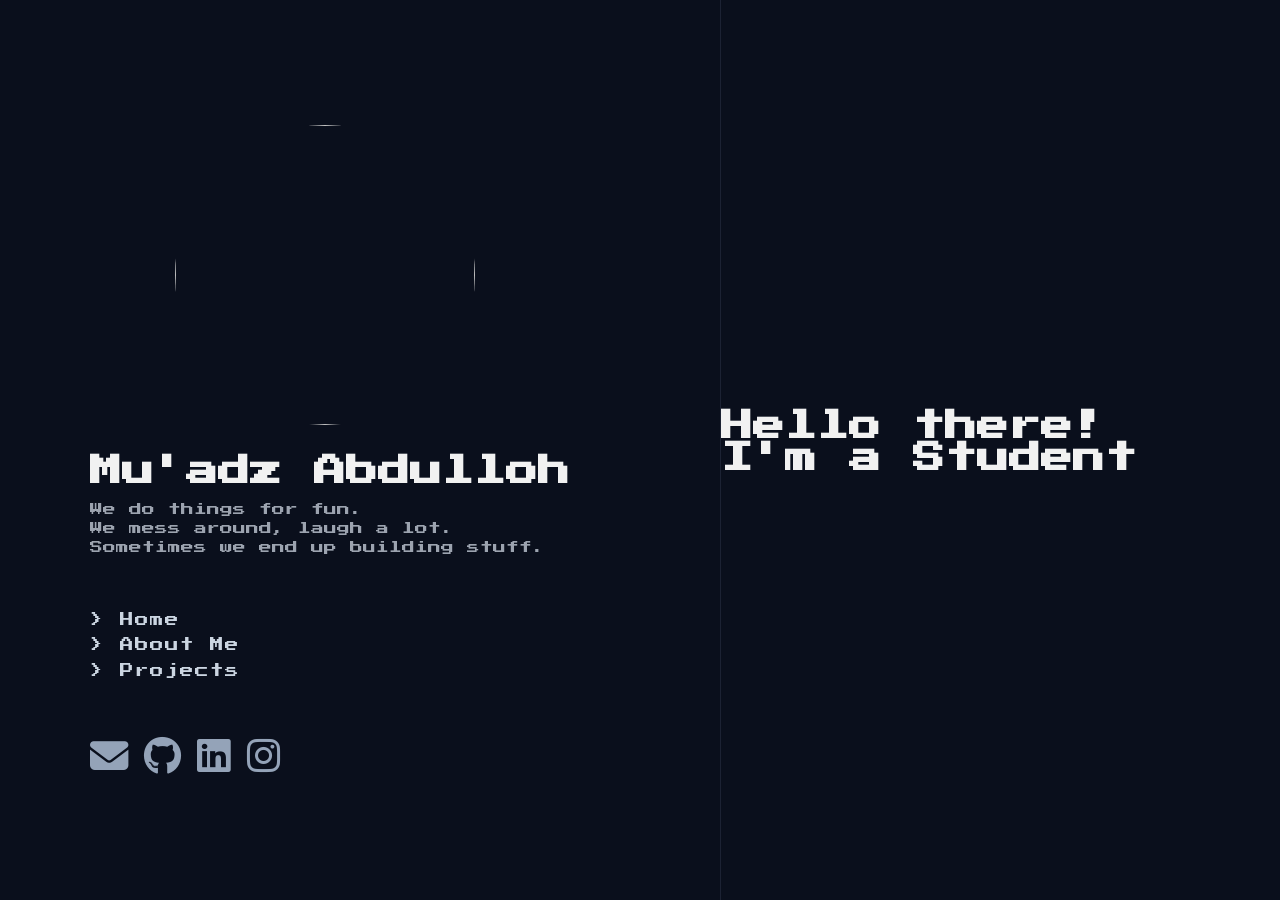
==== index.html @ c580a96c "First commit" ====
<!doctype html>
<html lang="en">
  <head>
    <meta charset="UTF-8" />
    <meta name="viewport" content="width=device-width, initial-scale=1.0" />
    <title>Tugas Portofolio</title>
    <link rel="stylesheet" href="style.css" />
    <script src="https://cdn.jsdelivr.net/npm/@tailwindcss/browser@4"></script>
    <link
      href="https://fonts.googleapis.com/css2?family=Press+Start+2P&display=swap"
      rel="stylesheet"
    />
    <link
      rel="stylesheet"
      href="https://cdnjs.cloudflare.com/ajax/libs/font-awesome/6.5.1/css/all.min.css"
    />
  </head>
  <body>
    <div class="glow"></div>
    <aside>
      <header>
        <img
          src="https://avatars.githubusercontent.com/u/150493418?v=4"
          alt=""
        />
        <h1>Mu'adz Abdulloh</h1>
        <p>
          We do things for fun. <br />We mess around, laugh a lot.
          <br />Sometimes we end up building stuff.
        </p>
      </header>
      <nav>
        <ul>
          <li><a href="#">> Home</a></li>
          <li><a href="./about.html">> About Me</a></li>
          <li><a href="./projects.html">> Projects</a></li>
        </ul>
      </nav>
      <footer>
        <a href="mailto:24051204080@mhs.unesa.ac.id" target="_blank"
          ><i class="fa fa-envelope fa-2x"></i
        ></a>
        <a href="https://github.com/MadZMana" target="_blank"
          ><i class="fab fa-github fa-2x"></i
        ></a>
        <a
          href="https://www.linkedin.com/in/muadz-abdulloh-5291502b5/"
          target="_blank"
          ><i class="fab fa-linkedin fa-2x"></i
        ></a>
        <a href="https://www.instagram.com/_not_madz_/" target="_blank"
          ><i class="fab fa-instagram fa-2x"></i
        ></a>
      </footer>
    </aside>

    <main class="w-1/2 px-16 space-y-0">
      <section id="home1" class="space-y-4">
        <h1 class="text-gray-400">
          Hello there! <br />I'm a
          <span class="text-blue-400" id="typewrite">student</span
          ><span class="text-blue-400" id="cursor"></span>
        </h1>
        <br />
      </section>
    </main>
    <script src="script.js"></script>
  </body>
</html>
---- style.css ----
html,
body {
  min-height: 100%;
}

body {
  margin: 0;
  display: flex;
  min-height: 100vh;
  background-color: #0a0f1c;
  color: #f1f1f1;
  font-family: "Press Start 2P", monospace;
  overflow: auto;
}

aside {
  position: sticky;
  top: 0;
  width: 70vh;
  height: 100vh;
  display: flex;
  flex-direction: column;
  justify-content: center;
  padding-left: 7%;
  background-color: #0a0f1c;
  border-right: 1px solid #1c2233;
}

main {
  flex: 1;
  height: 100vh;
  overflow-y: scroll;
  scroll-snap-type: y mandatory;
  scroll-behavior: smooth;
}

main section {
  min-height: 100vh;
  scroll-snap-align: start;
  display: flex;
  flex-direction: column;
  justify-content: center;
}

h1 {
  font-size: 2rem;
  margin: 0;
  font-weight: 700;
}

h2 {
  font-size: 1rem;
  font-weight: 500;
  color: #a0aec0;
  margin-top: 0.3rem;
}

p {
  font-size: 0.8rem;
  color: #9ca3af;
  margin-top: 0.8rem;
  line-height: 1.5;
  max-width: 1000px;
}

header p {
  max-width: 500px;
}

nav {
  margin-top: 2rem;
}

nav ul {
  list-style: none;
  padding: 0;
  margin: 0;
}

nav li {
  margin: 0.7rem 0;
  font-size: 0.85rem;
  letter-spacing: 1px;
}

nav a {
  text-decoration: none;
  color: #cbd5e1;
  transition: color 0.2s;
}

nav a:hover {
  color: #60a5fa;
}

footer {
  margin-top: 3rem;
  display: flex;
  gap: 1rem;
}

footer a {
  color: #94a3b8;
  text-decoration: none;
  font-size: 1.2rem;
  transition: color 0.2s;
}

footer a:hover {
  color: #60a5fa;
}

.glow {
  position: fixed;
  width: 200px;
  height: 200px;
  border-radius: 50%;
  pointer-events: none;
  background: radial-gradient(circle, rgba(84, 175, 255, 0.5), transparent 70%);
  filter: blur(30px);
  transform: translate(-50%, -50%);
  transition: opacity 0.3s ease;
  opacity: 0;
  z-index: 1000;
}

img {
  width: 300px;
  height: 300px;
  object-fit: cover;
  border-radius: 50%;
  margin: 0 10px 30px 85px;
}
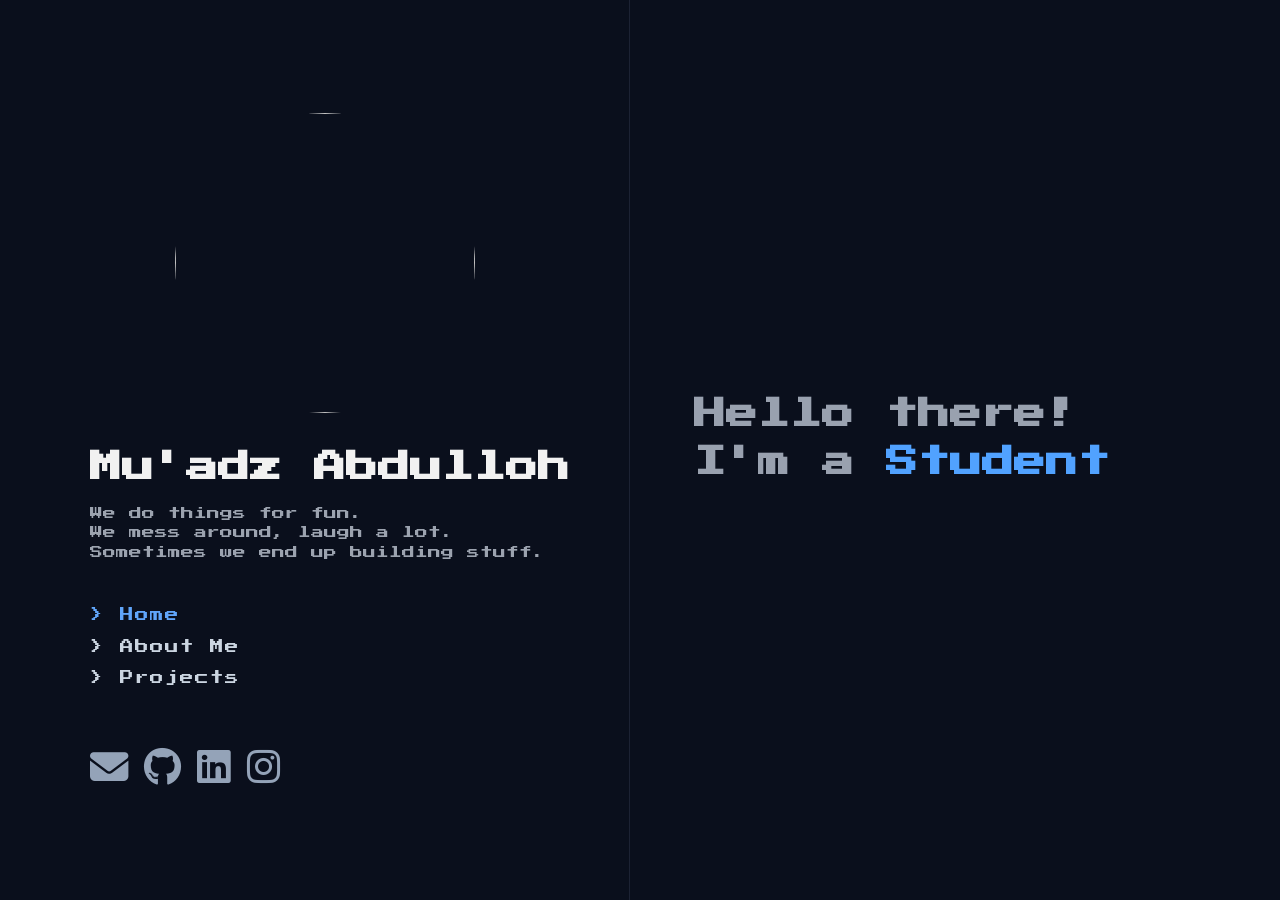
==== commit db1e3306: "add some spices" ====
--- a/index.html
+++ b/index.html
@@ -4,8 +4,6 @@
     <meta charset="UTF-8" />
     <meta name="viewport" content="width=device-width, initial-scale=1.0" />
     <title>Tugas Portofolio</title>
-    <link rel="stylesheet" href="style.css" />
-    <script src="https://cdn.jsdelivr.net/npm/@tailwindcss/browser@4"></script>
     <link
       href="https://fonts.googleapis.com/css2?family=Press+Start+2P&display=swap"
       rel="stylesheet"
@@ -14,6 +12,240 @@
       rel="stylesheet"
       href="https://cdnjs.cloudflare.com/ajax/libs/font-awesome/6.5.1/css/all.min.css"
     />
+    <style>
+      * {
+        box-sizing: border-box;
+      }
+
+      html {
+        line-height: 1.5;
+      }
+
+      :where(h3, h5, p, ul) {
+        margin: 0;
+      }
+
+      :where(a) {
+        color: inherit;
+        text-decoration: none;
+      }
+
+      [hidden] {
+        display: none !important;
+      }
+
+      body {
+        margin: 0;
+        display: flex;
+        min-height: 100vh;
+        background-color: #0a0f1c;
+        color: #f1f1f1;
+        font-family: "Press Start 2P", monospace;
+        overflow: auto;
+      }
+
+      aside {
+        position: sticky;
+        top: 0;
+        width: 70vh;
+        height: 100vh;
+        display: flex;
+        flex-direction: column;
+        justify-content: center;
+        padding-left: 7%;
+        background-color: #0a0f1c;
+        border-right: 1px solid #1c2233;
+      }
+
+      main {
+        flex: 1;
+        min-width: 0;
+        height: 100vh;
+      }
+
+      .view {
+        height: 100%;
+      }
+
+      .home {
+        padding-inline: 4rem;
+      }
+
+      .home h1 {
+        color: #99a1af;
+      }
+
+      .home h1 span {
+        color: #51a2ff;
+      }
+
+      .home,
+      .about,
+      .project-list {
+        overflow-y: scroll;
+        scroll-snap-type: y mandatory;
+        scroll-behavior: smooth;
+      }
+
+      main section {
+        min-height: 100vh;
+        scroll-snap-align: start;
+        display: flex;
+        flex-direction: column;
+        justify-content: center;
+      }
+
+      .projects {
+        display: flex;
+        flex-direction: column;
+      }
+
+      .projects h1 {
+        padding: 1.5rem 2rem;
+      }
+
+      .project-list {
+        flex: 1;
+        min-height: 0;
+      }
+
+      .project-list > section {
+        min-height: 100%;
+        padding-inline: 2rem;
+      }
+
+      h1 {
+        font-size: 2rem;
+        margin: 0;
+        font-weight: 700;
+      }
+
+      .about h1,
+      .projects h1 {
+        color: #2b7fff;
+      }
+
+      .about > section > * + * {
+        margin-top: 1rem;
+      }
+
+      .about h3,
+      .project-card h3 {
+        font-size: 1.25rem;
+        line-height: 1.75rem;
+      }
+
+      .about h5 {
+        margin-top: 0.5rem;
+        color: #99a1af;
+        font-size: 0.875rem;
+        font-weight: 600;
+      }
+
+      .about ul {
+        padding: 0;
+        color: #d1d5dc;
+        list-style: none;
+      }
+
+      .about li + li {
+        margin-top: 0.5rem;
+      }
+
+      .project-card {
+        padding: 1rem;
+        background-color: #1e2939;
+        border-radius: 0.5rem;
+      }
+
+      .about a,
+      .project-card a {
+        color: #8ec5ff;
+      }
+
+      .about a:hover,
+      .project-card a:hover {
+        text-decoration: underline;
+      }
+
+      p {
+        font-size: 0.8rem;
+        color: #9ca3af;
+        margin-top: 0.8rem;
+        line-height: 1.5;
+        max-width: 1000px;
+      }
+
+      header p {
+        max-width: 500px;
+      }
+
+      nav {
+        margin-top: 2rem;
+      }
+
+      nav ul {
+        list-style: none;
+        padding: 0;
+        margin: 0;
+      }
+
+      nav li {
+        margin: 0.7rem 0;
+        font-size: 0.85rem;
+        letter-spacing: 1px;
+      }
+
+      nav a {
+        text-decoration: none;
+        color: #cbd5e1;
+        transition: color 0.2s;
+      }
+
+      nav a:hover,
+      nav a[aria-current="page"] {
+        color: #60a5fa;
+      }
+
+      footer {
+        margin-top: 3rem;
+        display: flex;
+        gap: 1rem;
+      }
+
+      footer a {
+        color: #94a3b8;
+        text-decoration: none;
+        font-size: 1.2rem;
+        transition: color 0.2s;
+      }
+
+      footer a:hover {
+        color: #60a5fa;
+      }
+
+      .glow {
+        position: fixed;
+        width: 200px;
+        height: 200px;
+        border-radius: 50%;
+        pointer-events: none;
+        background: radial-gradient(circle, rgba(84, 175, 255, 0.5), transparent 70%);
+        filter: blur(30px);
+        transform: translate(-50%, -50%);
+        transition: opacity 0.3s ease;
+        opacity: 0;
+        z-index: 1000;
+      }
+
+      img {
+        width: 300px;
+        height: 300px;
+        object-fit: cover;
+        border-radius: 50%;
+        margin: 0 10px 30px 85px;
+      }
+    </style>
   </head>
   <body>
     <div class="glow"></div>
@@ -31,9 +263,9 @@
       </header>
       <nav>
         <ul>
-          <li><a href="#">> Home</a></li>
-          <li><a href="./about.html">> About Me</a></li>
-          <li><a href="./projects.html">> Projects</a></li>
+          <li><a href="#home" aria-current="page">> Home</a></li>
+          <li><a href="#about">> About Me</a></li>
+          <li><a href="#projects">> Projects</a></li>
         </ul>
       </nav>
       <footer>
@@ -44,7 +276,7 @@
           ><i class="fab fa-github fa-2x"></i
         ></a>
         <a
-          href="https://www.linkedin.com/in/muadz-abdulloh-5291502b5/"
+          href="https://www.linkedin.com/in/muadz-abdulloh/"
           target="_blank"
           ><i class="fab fa-linkedin fa-2x"></i
         ></a>
@@ -54,17 +286,254 @@
       </footer>
     </aside>
 
-    <main class="w-1/2 px-16 space-y-0">
-      <section id="home1" class="space-y-4">
-        <h1 class="text-gray-400">
-          Hello there! <br />I'm a
-          <span class="text-blue-400" id="typewrite">student</span
-          ><span class="text-blue-400" id="cursor"></span>
-        </h1>
-        <br />
-      </section>
+    <main>
+      <div class="view home" data-view="home">
+        <section id="home1">
+          <h1>
+            Hello there! <br />I'm a
+            <span id="typewrite">student</span
+            ><span id="cursor"></span>
+          </h1>
+          <br />
+        </section>
+      </div>
+
+      <div class="view about" data-view="about" hidden>
+        <section id="overview">
+          <h1>About</h1>
+          <p>
+            I'm a student who is interested in backend development and cyber
+            security. I don't interested in frontend development, but I'll do my
+            best to learn it as well. I love to learn new things and improve my
+            skills.
+          </p>
+
+          <p>
+            I have some experience in CTFs and web development projects. I'm
+            always looking for new challenges and opportunities to grow.
+          </p>
+        </section>
+
+        <section id="experience">
+          <h1>Experience</h1>
+          <br />
+          <div>
+            <h3>Student</h3>
+            <h5>
+              > State University of Surabaya
+            </h5>
+            <h5>
+              > 2024 — Present
+            </h5>
+            <p>
+              Currently pursuing a degree in Informatics Engineering, focusing on
+              Software Development and Artificial Intelligence.
+            </p>
+          </div>
+          <div>
+            <h3>CTF Participant</h3>
+            <h5>
+              > Various Competitions
+            </h5>
+            <h5>
+              > 2024 — Present
+            </h5>
+            <p>
+              - Participated in multiple Capture The Flag (CTF) competitions.<br />
+              - Gained hands-on experience in identifying and exploiting
+              vulnerabilities.<br />
+              - Mostly focused on Digital Forensics and Reverse Engineering
+              challenges.
+            </p>
+          </div>
+          <div>
+            <h3>Teacher</h3>
+            <h5>
+              > Al-Kautsar Boarding School
+            </h5>
+            <h5>
+              > 2023 — 2024
+            </h5>
+            <p>
+              - Taught Mathematics and Science subjects to elementary school
+              students.<br />
+              - Taught Fiqh and Quran recitation to junior high school students.
+            </p>
+          </div>
+        </section>
+        <section id="contact">
+          <h1>Contact Me</h1>
+          <br />
+          <ul>
+            <li>
+              <strong>Email:</strong>
+              <a
+                href="mailto:24051204080@mhs.unesa.ac.id"
+                target="_blank"
+                >24051204080@mhs.unesa.ac.id</a
+              >
+            </li>
+            <li>
+              <strong>LinkedIn:</strong>
+              <a
+                href="https://www.linkedin.com/in/muadz-abdulloh-5291502b5/"
+                target="_blank"
+                >www.linkedin.com/in/muadz-abdulloh-5291502b5</a
+              >
+            </li>
+            <li>
+              <strong>GitHub:</strong>
+              <a
+                href="https://github.com/MadZMana"
+                target="_blank"
+                >github.com/MadZMana</a
+              >
+            </li>
+          </ul>
+        </section>
+      </div>
+
+      <div class="view projects" data-view="projects" hidden>
+        <h1 id="projects-title">Projects</h1>
+        <div
+          class="project-list"
+          role="region"
+          aria-labelledby="projects-title"
+          tabindex="0"
+        >
+          <section id="project1">
+            <div class="project-card">
+              <h3>Aozora</h3>
+              <p>
+                Aozora is a Discord bot with some random features made using
+                NodeJS and Discord.js library.
+              </p>
+              <br />
+              <a
+                href="https://github.com/MadZMana/Aozora"
+                target="_blank"
+                >View Project</a
+              >
+            </div>
+          </section>
+
+          <section id="project2">
+            <div class="project-card">
+              <h3>ncmaxxing</h3>
+              <p>
+                Ncmaxxing is a full-stack blockchain application for transparent
+                project tracking and corruption reporting. Features a React
+                frontend with cookie-based user authentication (no MetaMask
+                required) and Ethereum smart contracts for immutable data storage.
+              </p>
+              <br />
+              <a
+                href="https://github.com/CAT-Cabang-Programming/ncmaxxing"
+                target="_blank"
+                >View Project</a
+              >
+            </div>
+          </section>
+
+          <section id="project3">
+            <div class="project-card">
+              <h3>Personal Portfolio Website</h3>
+              <p>
+                A personal portfolio website built using HTML, CSS, and
+                JavaScript to showcase my projects and skills.
+              </p>
+              <br />
+              <a href="#projects" target="_blank"
+                >View Project</a
+              >
+            </div>
+          </section>
+        </div>
+      </div>
     </main>
-    <script src="script.js"></script>
+    <script>
+      const views = document.querySelectorAll("[data-view]");
+      const navLinks = document.querySelectorAll("nav a");
+
+      function showView() {
+        const fragment = window.location.hash.slice(1);
+        const target = document.getElementById(fragment);
+        const targetView = target?.closest("[data-view]");
+        const currentView =
+          targetView ?? [...views].find((view) => view.dataset.view === fragment) ?? views[0];
+
+        for (const view of views) {
+          view.hidden = view !== currentView;
+        }
+
+        for (const link of navLinks) {
+          if (link.hash === "#" + currentView.dataset.view) {
+            link.setAttribute("aria-current", "page");
+          } else {
+            link.removeAttribute("aria-current");
+          }
+        }
+
+        if (targetView) {
+          target.scrollIntoView({ behavior: "instant" });
+        }
+      }
+
+      window.addEventListener("hashchange", showView);
+      showView();
+
+      const glow = document.querySelector(".glow");
+
+      document.body.addEventListener("mousemove", (e) => {
+        glow.style.left = `${e.pageX}px`;
+        glow.style.top = `${e.pageY}px`;
+        glow.style.opacity = 1;
+      });
+
+      let texts = ["Student", "Backend Developer", "Cyber Security Enthusiast"];
+      let typewriterIndex = 0;
+      let charIndex = 0;
+      let curr = "";
+      let cursor = document.getElementById("cursor");
+      let isDeleting = false;
+
+      setInterval(() => {
+        cursor = cursor === "|" ? "" : "|";
+        document.getElementById("cursor").innerHTML = cursor;
+      }, 500);
+
+      function typeWriter() {
+        const typewrite = document.getElementById("typewrite");
+
+        if (typewriterIndex >= texts.length) {
+          typewriterIndex = 0;
+        }
+
+        curr = texts[typewriterIndex];
+
+        if (!isDeleting) {
+          typewrite.textContent = curr.substring(0, charIndex + 1);
+          charIndex++;
+
+          if (charIndex === curr.length) {
+            isDeleting = true;
+            setTimeout(typeWriter, 2000);
+            return;
+          }
+        } else {
+          typewrite.textContent = curr.substring(0, charIndex - 1);
+          charIndex--;
+
+          if (charIndex === 0) {
+            isDeleting = false;
+            typewriterIndex++;
+          }
+        }
+
+        setTimeout(typeWriter, isDeleting ? 50 : 100);
+      }
+
+      typeWriter();
+    </script>
   </body>
 </html>
-
